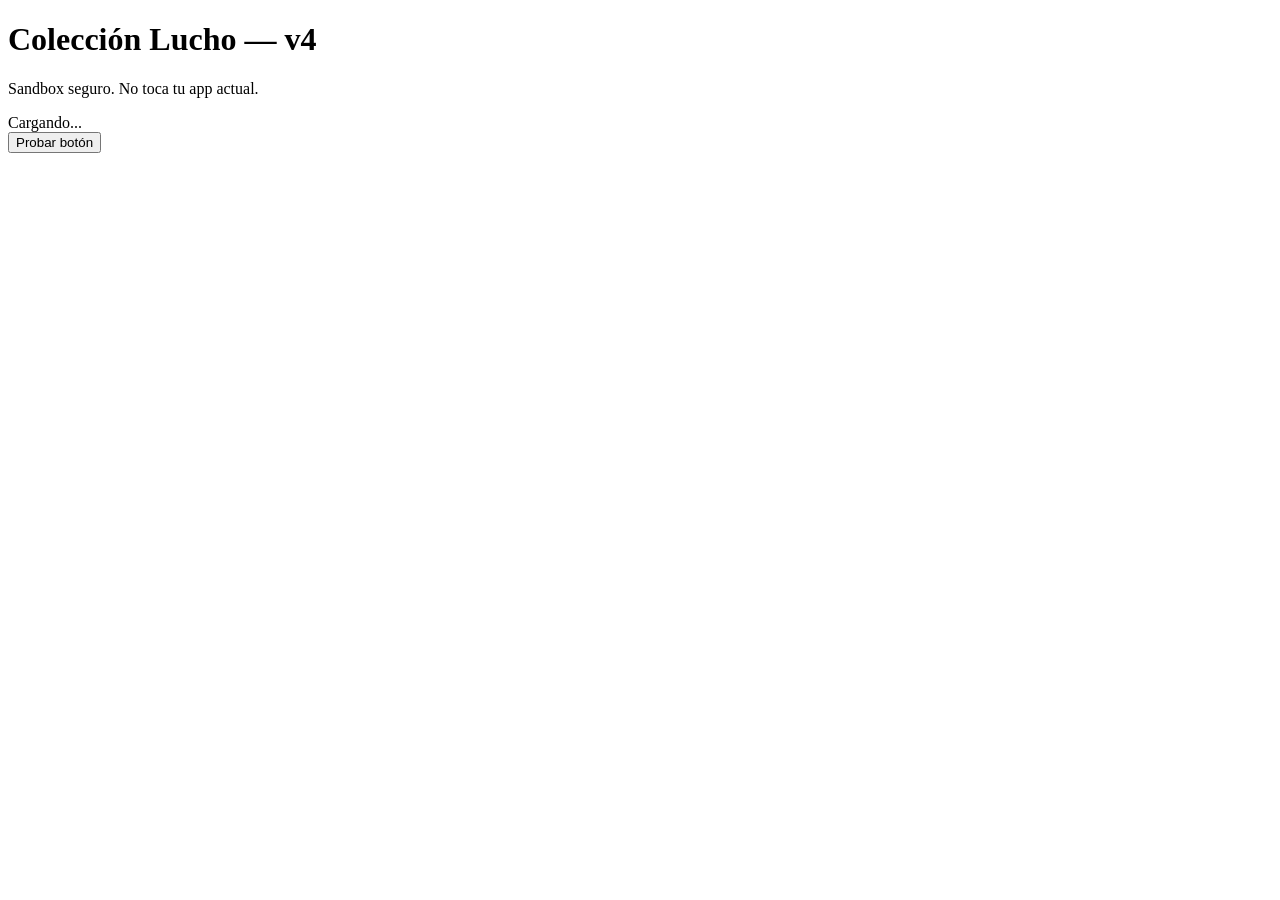
==== v4/index.html @ d6705ab3 "Create index.html" ====
<!doctype html>
<html lang="es">
<head>
  <meta charset="utf-8" />
  <meta name="viewport" content="width=device-width, initial-scale=1, viewport-fit=cover" />
  <title>Colección Lucho — v4</title>
  <link rel="stylesheet" href="./style.css" />
</head>
<body>
  <main class="wrap">
    <h1>Colección Lucho — v4</h1>
    <p class="muted">Sandbox seguro. No toca tu app actual.</p>

    <div class="card">
      <div id="status">Cargando...</div>
      <button id="btnTest" class="btn">Probar botón</button>
    </div>
  </main>

  <script src="./app.js"></script>
</body>
</html>
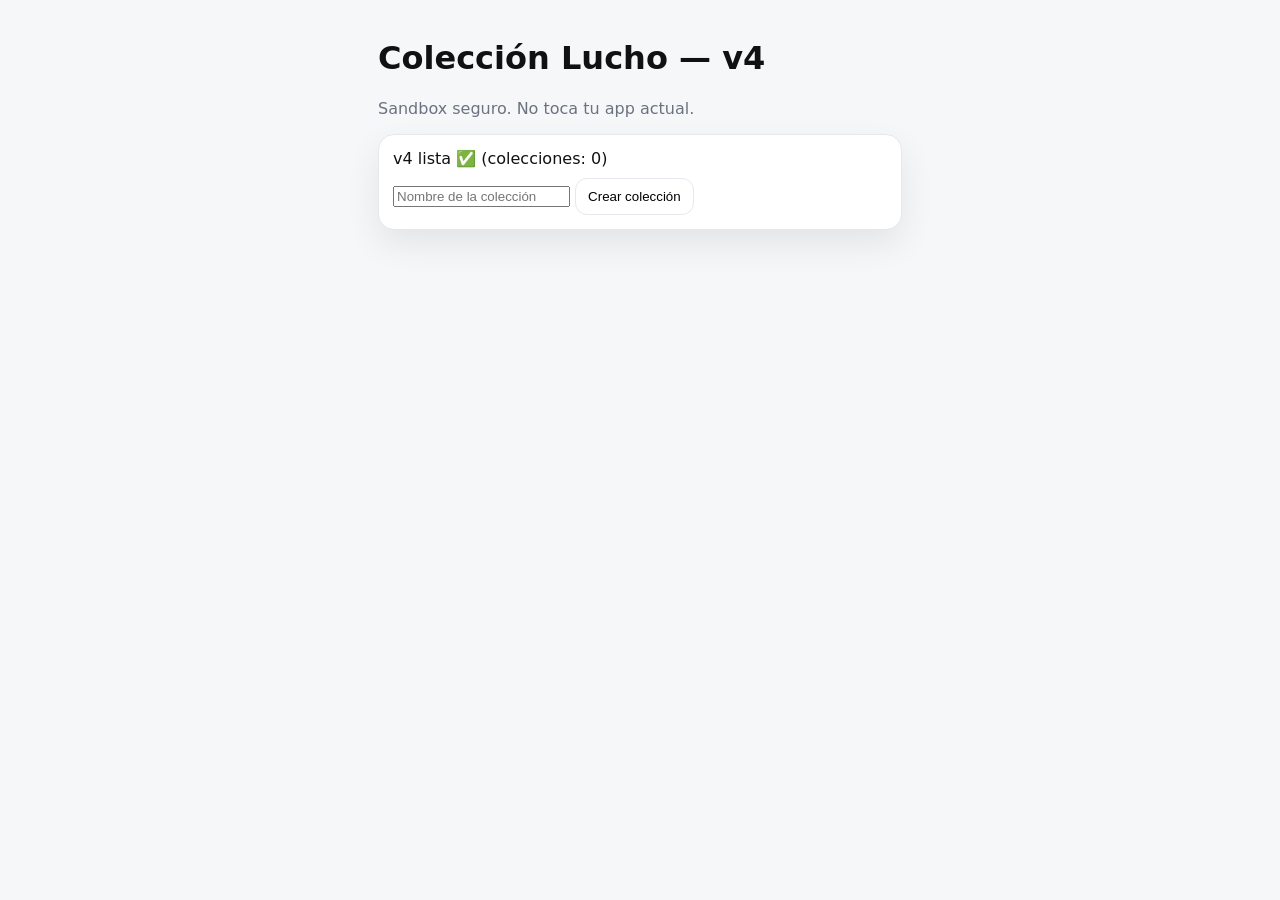
==== commit 7ff44886: "Update index.html" ====
--- a/v4/index.html
+++ b/v4/index.html
@@ -11,10 +11,21 @@
     <h1>Colección Lucho — v4</h1>
     <p class="muted">Sandbox seguro. No toca tu app actual.</p>
 
-    <div class="card">
-      <div id="status">Cargando...</div>
-      <button id="btnTest" class="btn">Probar botón</button>
-    </div>
+<div class="card">
+  <div id="status">Cargando...</div>
+
+  <input
+    id="newCollectionName"
+    class="input"
+    placeholder="Nombre de la colección"
+  />
+
+  <button id="createCollectionBtn" class="btn">
+    Crear colección
+  </button>
+
+  <div id="collectionsList"></div>
+</div>
   </main>
 
   <script src="./app.js"></script>
--- a/v4/style.css
+++ b/v4/style.css
@@ -0,0 +1,45 @@
+:root{
+  --bg:#f6f7f9;
+  --card:#ffffff;
+  --text:#111;
+  --muted:#6b7280;
+  --line:#e6e8ee;
+  --shadow:0 14px 35px rgba(0,0,0,.08);
+  --r:16px;
+}
+
+*{ box-sizing:border-box; }
+
+body{
+  margin:0;
+  font-family: system-ui, -apple-system, Segoe UI, Roboto, Arial, sans-serif;
+  background: var(--bg);
+  color: var(--text);
+}
+
+.wrap{
+  max-width: 560px;
+  margin: 0 auto;
+  padding: 18px;
+}
+
+.muted{
+  color: var(--muted);
+}
+
+.card{
+  background: var(--card);
+  border: 1px solid var(--line);
+  border-radius: var(--r);
+  box-shadow: var(--shadow);
+  padding: 14px;
+  margin-top: 12px;
+}
+
+.btn{
+  margin-top: 10px;
+  padding: 10px 12px;
+  border-radius: 12px;
+  border: 1px solid var(--line);
+  background: #fff;
+}
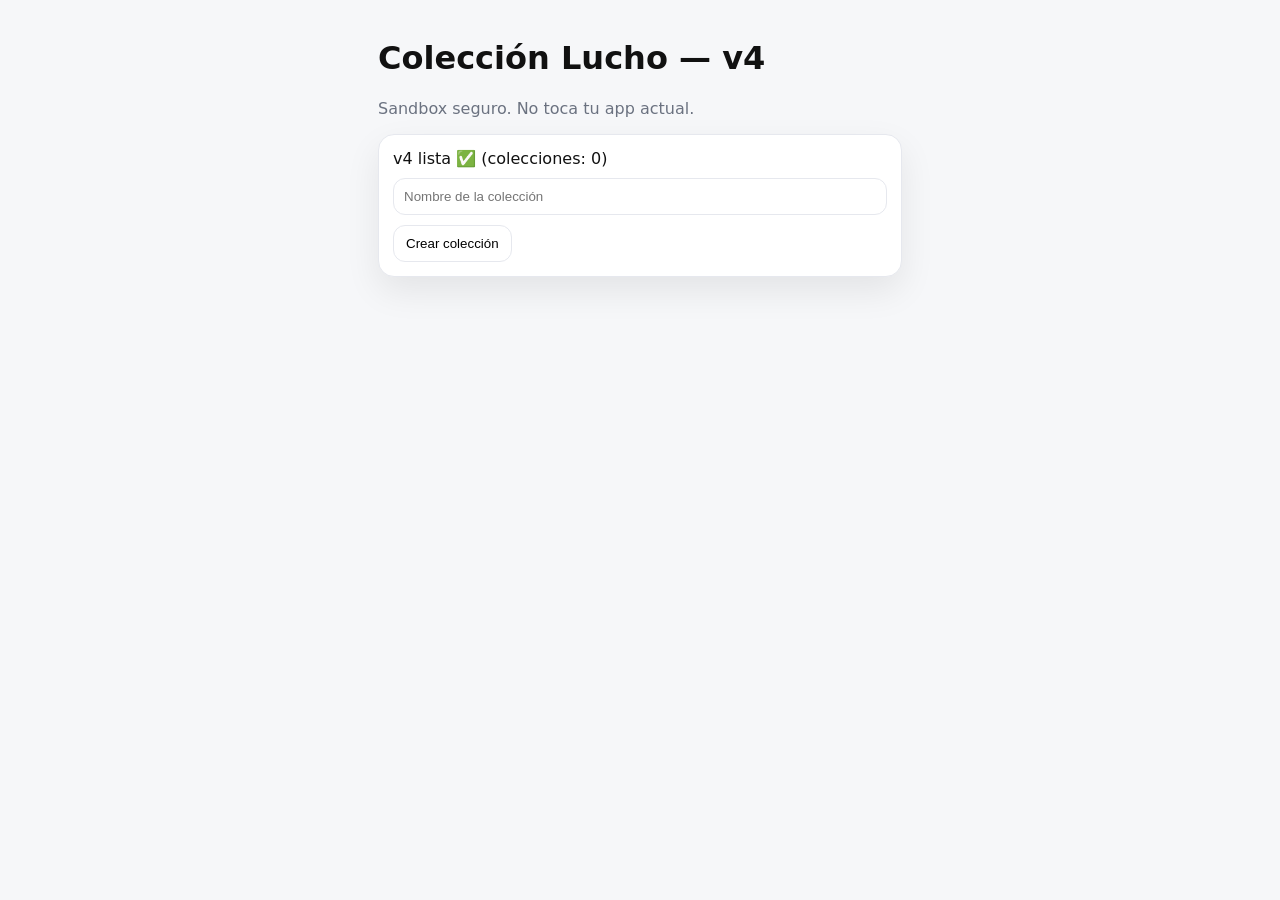
==== commit dbb3f78b: "Update index.html" ====
--- a/v4/index.html
+++ b/v4/index.html
@@ -25,6 +25,7 @@
   </button>
 
   <div id="collectionsList"></div>
+  <div id="collectionView" style="display:none"></div>
 </div>
   </main>
 
--- a/v4/style.css
+++ b/v4/style.css
@@ -43,3 +43,10 @@
   border: 1px solid var(--line);
   background: #fff;
 }
+.input{
+  width:100%;
+  padding:10px;
+  border-radius:12px;
+  border:1px solid var(--line);
+  margin-top:10px;
+}
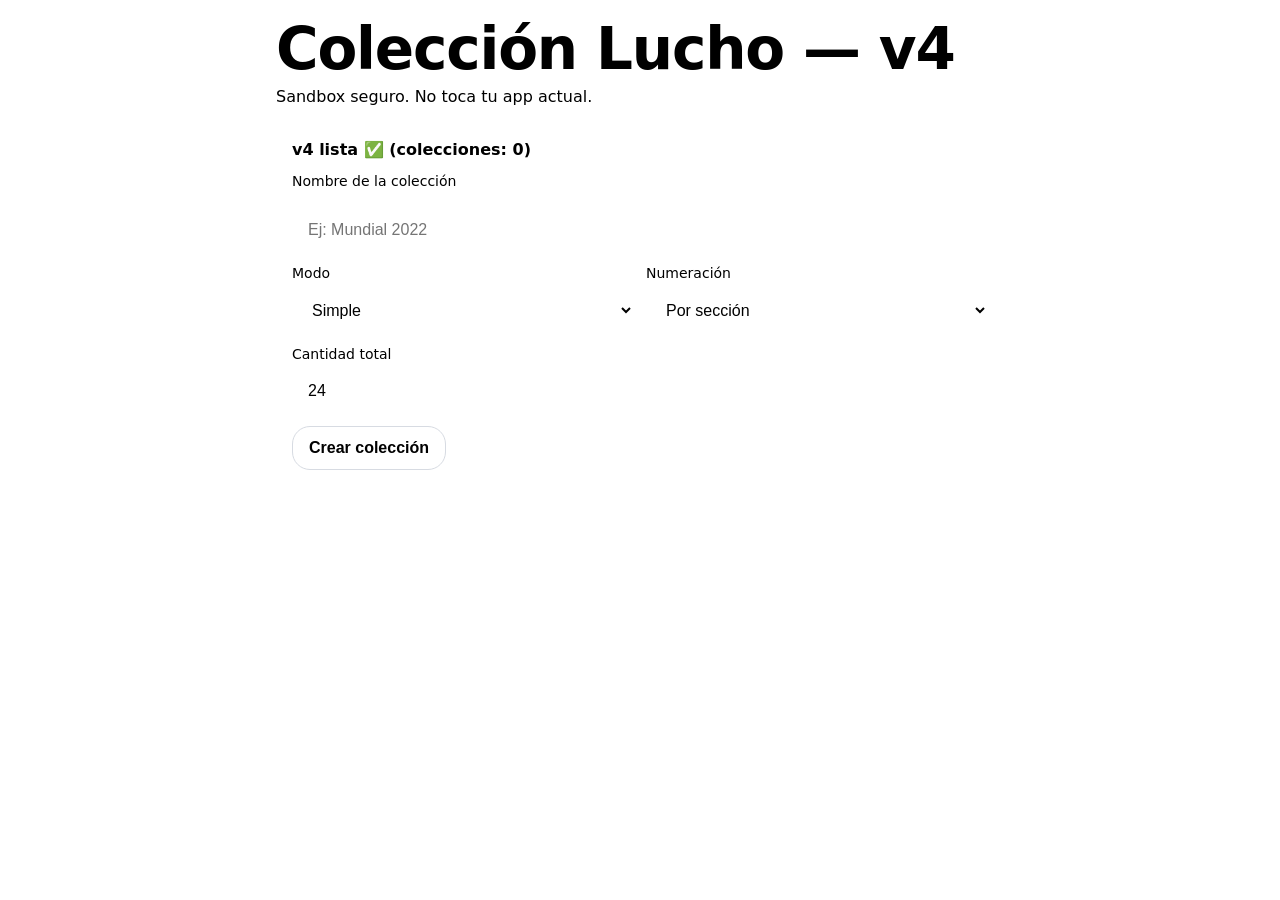
==== commit 9a9265cd: "Update index.html" ====
--- a/v4/index.html
+++ b/v4/index.html
@@ -4,6 +4,7 @@
   <meta charset="utf-8" />
   <meta name="viewport" content="width=device-width, initial-scale=1, viewport-fit=cover" />
   <title>Colección Lucho — v4</title>
+  <link rel="stylesheet" href="./theme.css" />
   <link rel="stylesheet" href="./style.css" />
 </head>
 <body>
@@ -11,22 +12,54 @@
     <h1>Colección Lucho — v4</h1>
     <p class="muted">Sandbox seguro. No toca tu app actual.</p>
 
-<div class="card">
-  <div id="status">Cargando...</div>
+    <section class="card">
+      <div id="status" class="status">Lista ✅</div>
 
-  <input
-    id="newCollectionName"
-    class="input"
-    placeholder="Nombre de la colección"
-  />
+      <div class="builder">
+        <label class="label">Nombre de la colección</label>
+        <input id="newCollectionName" class="input" placeholder="Ej: Mundial 2022" />
 
-  <button id="createCollectionBtn" class="btn">
-    Crear colección
-  </button>
+        <div class="row two">
+          <div>
+            <label class="label">Modo</label>
+            <select id="buildMode" class="input">
+              <option value="simple">Simple</option>
+              <option value="sections">Por secciones</option>
+            </select>
+          </div>
 
-  <div id="collectionsList"></div>
-  <div id="collectionView" style="display:none"></div>
-</div>
+          <div>
+            <label class="label">Numeración</label>
+            <select id="numberMode" class="input">
+              <option value="perSection">Por sección</option>
+              <option value="global">Global</option>
+            </select>
+          </div>
+        </div>
+
+        <div id="simpleBuilder">
+          <label class="label">Cantidad total</label>
+          <input id="simpleCount" class="input" type="number" min="1" value="24" />
+        </div>
+
+        <div id="sectionsBuilder" class="hidden">
+          <label class="label">Secciones</label>
+          <textarea id="sectionsInput" class="input textarea" placeholder="Formato: Nombre|Prefijo|Cantidad
+Ejemplos:
+Argentina|ARG|24
+Brasil|BRA|24
+Especiales||12"></textarea>
+          <p class="hint">Si dejás el prefijo vacío y usás “Global”, numera seguido: 1, 2, 3...</p>
+        </div>
+
+        <div class="row gap">
+          <button id="createCollectionBtn" class="btn" type="button">Crear colección</button>
+        </div>
+      </div>
+
+      <div id="collectionsList" class="stack"></div>
+      <div id="collectionView" style="display:none"></div>
+    </section>
   </main>
 
   <script src="./app.js"></script>
--- a/v4/style.css
+++ b/v4/style.css
@@ -1,52 +1,235 @@
-:root{
-  --bg:#f6f7f9;
-  --card:#ffffff;
-  --text:#111;
-  --muted:#6b7280;
-  --line:#e6e8ee;
-  --shadow:0 14px 35px rgba(0,0,0,.08);
-  --r:16px;
-}
-
-*{ box-sizing:border-box; }
-
-body{
-  margin:0;
-  font-family: system-ui, -apple-system, Segoe UI, Roboto, Arial, sans-serif;
+* { box-sizing: border-box; }
+
+html, body {
+  margin: 0;
+  padding: 0;
   background: var(--bg);
   color: var(--text);
-}
-
-.wrap{
-  max-width: 560px;
+  font-family: system-ui, -apple-system, BlinkMacSystemFont, "Segoe UI", sans-serif;
+}
+
+body {
+  min-height: 100vh;
+}
+
+.wrap {
+  max-width: 760px;
   margin: 0 auto;
-  padding: 18px;
-}
-
-.muted{
-  color: var(--muted);
-}
-
-.card{
+  padding: 20px 16px 48px;
+}
+
+h1 {
+  margin: 0 0 8px;
+  font-size: clamp(32px, 7vw, 58px);
+  line-height: 1.02;
+  letter-spacing: -0.02em;
+}
+
+h2 {
+  margin: 0 0 8px;
+  font-size: clamp(22px, 5vw, 38px);
+  letter-spacing: -0.02em;
+}
+
+p {
+  margin: 0;
+}
+
+.muted {
+  color: var(--muted);
+}
+
+.hint {
+  margin-top: 8px;
+  color: var(--muted);
+  font-size: 14px;
+}
+
+.hidden {
+  display: none;
+}
+
+.card {
   background: var(--card);
   border: 1px solid var(--line);
-  border-radius: var(--r);
+  border-radius: var(--radius);
   box-shadow: var(--shadow);
-  padding: 14px;
+  padding: 16px;
+  margin-top: 18px;
+}
+
+.status {
+  font-weight: 700;
+  margin-bottom: 14px;
+}
+
+.stack > * + * {
   margin-top: 12px;
 }
 
-.btn{
-  margin-top: 10px;
-  padding: 10px 12px;
-  border-radius: 12px;
+.builder > * + * {
+  margin-top: 12px;
+}
+
+.label {
+  display: block;
+  margin-bottom: 6px;
+  font-size: 14px;
+  color: var(--muted);
+}
+
+.input {
+  width: 100%;
   border: 1px solid var(--line);
+  border-radius: 16px;
+  padding: 14px 16px;
+  font-size: 16px;
   background: #fff;
-}
-.input{
-  width:100%;
-  padding:10px;
-  border-radius:12px;
-  border:1px solid var(--line);
-  margin-top:10px;
-}
+  color: var(--text);
+}
+
+.textarea {
+  min-height: 120px;
+  resize: vertical;
+}
+
+.row {
+  display: flex;
+  flex-wrap: wrap;
+  align-items: center;
+}
+
+.row.two {
+  gap: 12px;
+}
+
+.row.two > * {
+  flex: 1 1 220px;
+}
+
+.row.gap {
+  gap: 10px;
+}
+
+.btn {
+  appearance: none;
+  border: 1px solid #d7dbe2;
+  background: #fff;
+  color: var(--accent);
+  border-radius: 18px;
+  padding: 12px 16px;
+  font-size: 16px;
+  font-weight: 700;
+  cursor: pointer;
+}
+
+.btn.primary {
+  background: var(--accent);
+  color: #fff;
+  border-color: var(--accent);
+}
+
+.btn.danger {
+  color: var(--danger);
+}
+
+.collection-card {
+  cursor: pointer;
+  font-weight: 700;
+}
+
+.collection-card:hover {
+  transform: translateY(-1px);
+}
+
+.collection-tools {
+  margin: 12px 0 14px;
+}
+
+.collection-stats {
+  display: grid;
+  gap: 6px;
+  margin-bottom: 12px;
+}
+
+.section-block {
+  margin-top: 18px;
+}
+
+.section-title {
+  margin-bottom: 10px;
+  font-size: 18px;
+  font-weight: 800;
+}
+
+.items-grid {
+  display: grid;
+  grid-template-columns: repeat(4, minmax(0, 1fr));
+  gap: 10px;
+}
+
+.item {
+  position: relative;
+  background: var(--item-bg);
+  border-radius: 18px;
+  min-height: 88px;
+  display: flex;
+  align-items: center;
+  justify-content: center;
+  padding: 16px;
+  font-size: 22px;
+  font-weight: 800;
+  text-align: center;
+  user-select: none;
+  -webkit-user-select: none;
+  -webkit-touch-callout: none;
+}
+
+.item.have {
+  background: var(--have);
+}
+
+.item.special {
+  outline: 2px dashed rgba(37, 99, 235, 0.18);
+}
+
+.rep-badge {
+  position: absolute;
+  top: -7px;
+  right: -7px;
+  min-width: 24px;
+  height: 24px;
+  padding: 0 7px;
+  display: inline-flex;
+  align-items: center;
+  justify-content: center;
+  background: var(--rep);
+  color: var(--rep-text);
+  border-radius: 999px;
+  font-size: 14px;
+  font-weight: 800;
+  box-shadow: 0 2px 8px rgba(0, 0, 0, 0.18);
+}
+
+.export-preview {
+  white-space: pre-wrap;
+  font-family: ui-monospace, SFMono-Regular, Menlo, monospace;
+  font-size: 14px;
+  color: var(--muted);
+}
+
+@media (max-width: 560px) {
+  .items-grid {
+    grid-template-columns: repeat(4, minmax(0, 1fr));
+  }
+
+  .item {
+    min-height: 74px;
+    font-size: 18px;
+    border-radius: 16px;
+  }
+
+  .btn {
+    width: 100%;
+  }
+}
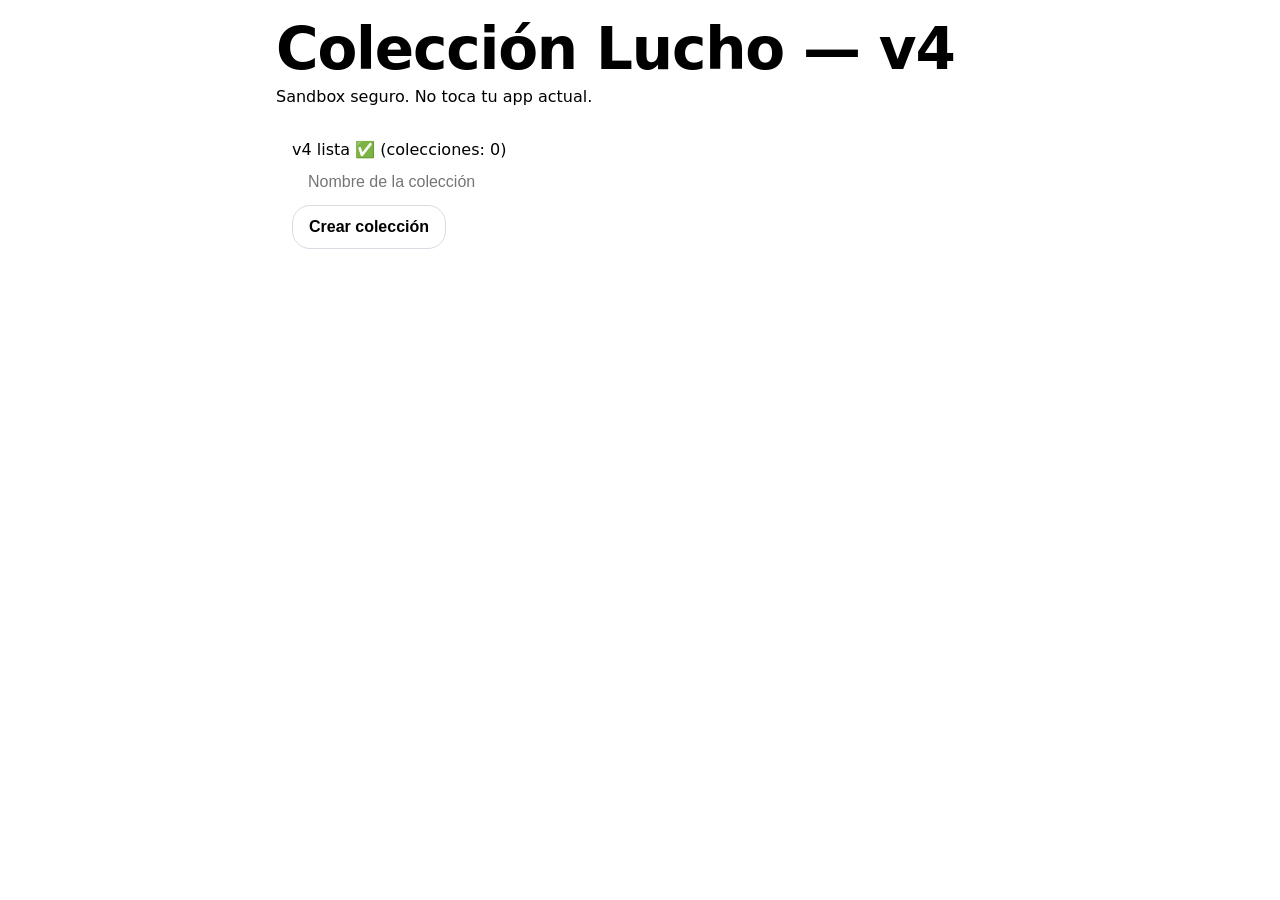
==== commit 82687508: "Update index.html" ====
--- a/v4/index.html
+++ b/v4/index.html
@@ -1,67 +1,41 @@
 <!doctype html>
 <html lang="es">
 <head>
-  <meta charset="utf-8" />
-  <meta name="viewport" content="width=device-width, initial-scale=1, viewport-fit=cover" />
-  <title>Colección Lucho — v4</title>
-  <link rel="stylesheet" href="./theme.css" />
-  <link rel="stylesheet" href="./style.css" />
+<meta charset="utf-8">
+<meta name="viewport" content="width=device-width, initial-scale=1">
+<title>Colección Lucho — v4</title>
+<link rel="stylesheet" href="./style.css">
 </head>
+
 <body>
-  <main class="wrap">
-    <h1>Colección Lucho — v4</h1>
-    <p class="muted">Sandbox seguro. No toca tu app actual.</p>
 
-    <section class="card">
-      <div id="status" class="status">Lista ✅</div>
+<main class="wrap">
 
-      <div class="builder">
-        <label class="label">Nombre de la colección</label>
-        <input id="newCollectionName" class="input" placeholder="Ej: Mundial 2022" />
+<h1>Colección Lucho — v4</h1>
+<p class="muted">Sandbox seguro. No toca tu app actual.</p>
 
-        <div class="row two">
-          <div>
-            <label class="label">Modo</label>
-            <select id="buildMode" class="input">
-              <option value="simple">Simple</option>
-              <option value="sections">Por secciones</option>
-            </select>
-          </div>
+<div class="card">
 
-          <div>
-            <label class="label">Numeración</label>
-            <select id="numberMode" class="input">
-              <option value="perSection">Por sección</option>
-              <option value="global">Global</option>
-            </select>
-          </div>
-        </div>
+<div id="status">v4 lista ✅</div>
 
-        <div id="simpleBuilder">
-          <label class="label">Cantidad total</label>
-          <input id="simpleCount" class="input" type="number" min="1" value="24" />
-        </div>
+<input
+id="newCollectionName"
+class="input"
+placeholder="Nombre de la colección"
+/>
 
-        <div id="sectionsBuilder" class="hidden">
-          <label class="label">Secciones</label>
-          <textarea id="sectionsInput" class="input textarea" placeholder="Formato: Nombre|Prefijo|Cantidad
-Ejemplos:
-Argentina|ARG|24
-Brasil|BRA|24
-Especiales||12"></textarea>
-          <p class="hint">Si dejás el prefijo vacío y usás “Global”, numera seguido: 1, 2, 3...</p>
-        </div>
+<button id="createCollectionBtn" class="btn">
+Crear colección
+</button>
 
-        <div class="row gap">
-          <button id="createCollectionBtn" class="btn" type="button">Crear colección</button>
-        </div>
-      </div>
+<div id="collectionsList"></div>
+<div id="collectionView" style="display:none"></div>
 
-      <div id="collectionsList" class="stack"></div>
-      <div id="collectionView" style="display:none"></div>
-    </section>
-  </main>
+</div>
 
-  <script src="./app.js"></script>
+</main>
+
+<script src="./app.js"></script>
+
 </body>
 </html>
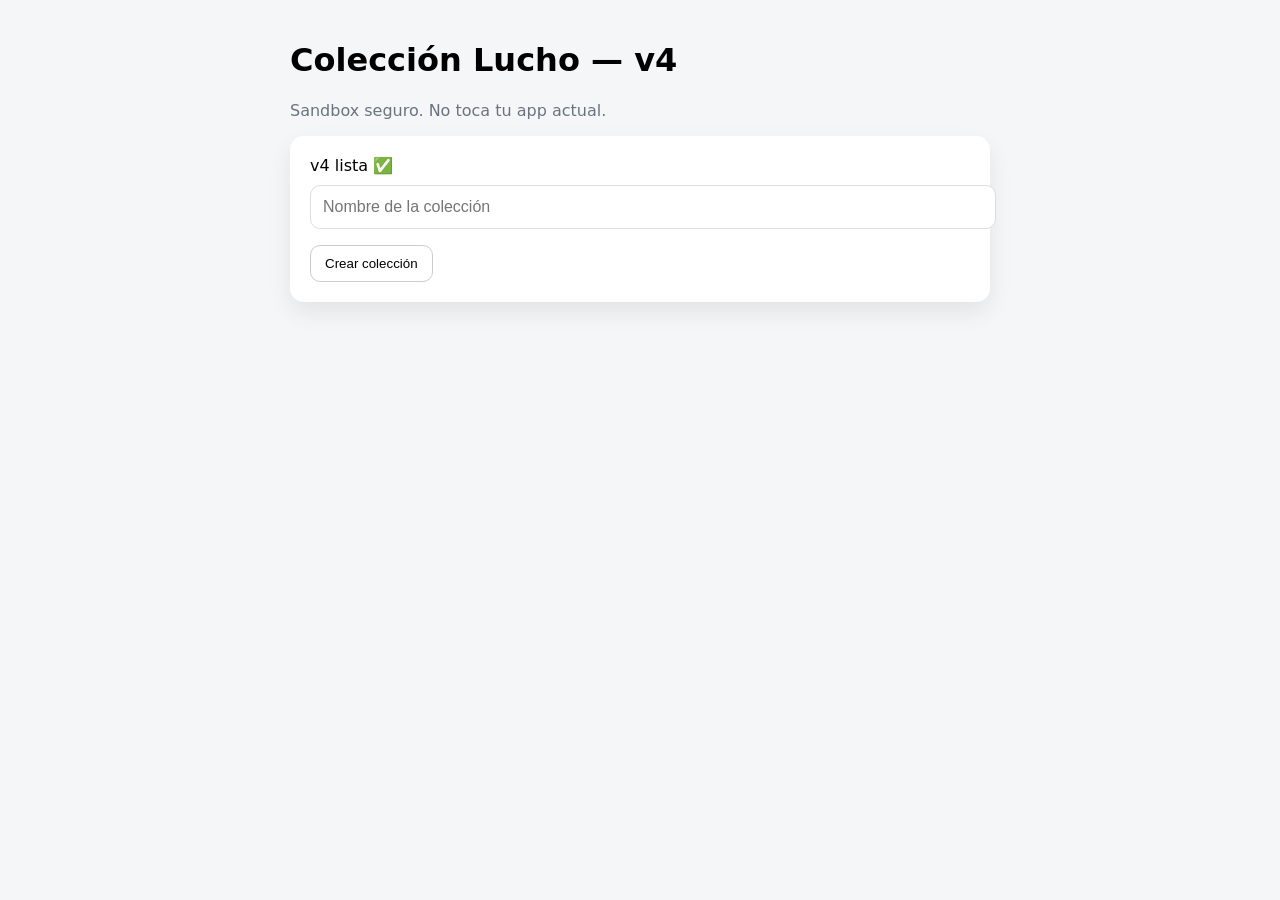
==== commit 8f4b9147: "Update index.html" ====
--- a/v4/index.html
+++ b/v4/index.html
@@ -24,7 +24,7 @@
 placeholder="Nombre de la colección"
 />
 
-<button id="createCollectionBtn" class="btn">
+<button id="createCollectionBtn" class="btn" type="button" onclick="createCollection()">
 Crear colección
 </button>
 
@@ -35,7 +35,7 @@
 
 </main>
 
-<script src="./app.js"></script>
+<script src="./app.js?v=2"></script>
 
 </body>
 </html>
--- a/v4/style.css
+++ b/v4/style.css
@@ -1,235 +1,78 @@
-* { box-sizing: border-box; }
-
-html, body {
-  margin: 0;
-  padding: 0;
-  background: var(--bg);
-  color: var(--text);
-  font-family: system-ui, -apple-system, BlinkMacSystemFont, "Segoe UI", sans-serif;
+body{
+font-family:system-ui;
+background:#f5f6f8;
+margin:0;
 }
 
-body {
-  min-height: 100vh;
+.wrap{
+max-width:700px;
+margin:auto;
+padding:20px;
 }
 
-.wrap {
-  max-width: 760px;
-  margin: 0 auto;
-  padding: 20px 16px 48px;
+.card{
+background:white;
+border-radius:14px;
+padding:20px;
+box-shadow:0 10px 25px rgba(0,0,0,0.08);
 }
 
-h1 {
-  margin: 0 0 8px;
-  font-size: clamp(32px, 7vw, 58px);
-  line-height: 1.02;
-  letter-spacing: -0.02em;
+.muted{
+color:#6b7280;
 }
 
-h2 {
-  margin: 0 0 8px;
-  font-size: clamp(22px, 5vw, 38px);
-  letter-spacing: -0.02em;
+.input{
+width:100%;
+padding:12px;
+margin-top:10px;
+margin-bottom:10px;
+border-radius:10px;
+border:1px solid #ddd;
+font-size:16px;
 }
 
-p {
-  margin: 0;
+.btn{
+padding:10px 14px;
+border-radius:10px;
+border:1px solid #ccc;
+background:white;
+cursor:pointer;
+margin-top:6px;
 }
 
-.muted {
-  color: var(--muted);
+.items-grid{
+display:grid;
+grid-template-columns:repeat(4,1fr);
+gap:10px;
+margin-top:10px;
 }
 
-.hint {
-  margin-top: 8px;
-  color: var(--muted);
-  font-size: 14px;
+.item{
+background:#eee;
+border-radius:12px;
+padding:16px;
+text-align:center;
+font-weight:bold;
+position:relative;
 }
 
-.hidden {
-  display: none;
+.item.have{
+background:#bfe6b8;
 }
 
-.card {
-  background: var(--card);
-  border: 1px solid var(--line);
-  border-radius: var(--radius);
-  box-shadow: var(--shadow);
-  padding: 16px;
-  margin-top: 18px;
+.rep-badge{
+position:absolute;
+top:-6px;
+right:-6px;
+background:#ef4444;
+color:white;
+border-radius:50%;
+font-size:12px;
+padding:4px 6px;
 }
 
-.status {
-  font-weight: 700;
-  margin-bottom: 14px;
+.row{
+display:flex;
+gap:10px;
+margin-top:10px;
 }
-
-.stack > * + * {
-  margin-top: 12px;
-}
-
-.builder > * + * {
-  margin-top: 12px;
-}
-
-.label {
-  display: block;
-  margin-bottom: 6px;
-  font-size: 14px;
-  color: var(--muted);
-}
-
-.input {
-  width: 100%;
-  border: 1px solid var(--line);
-  border-radius: 16px;
-  padding: 14px 16px;
-  font-size: 16px;
-  background: #fff;
-  color: var(--text);
-}
-
-.textarea {
-  min-height: 120px;
-  resize: vertical;
-}
-
-.row {
-  display: flex;
-  flex-wrap: wrap;
-  align-items: center;
-}
-
-.row.two {
-  gap: 12px;
-}
-
-.row.two > * {
-  flex: 1 1 220px;
-}
-
-.row.gap {
-  gap: 10px;
-}
-
-.btn {
-  appearance: none;
-  border: 1px solid #d7dbe2;
-  background: #fff;
-  color: var(--accent);
-  border-radius: 18px;
-  padding: 12px 16px;
-  font-size: 16px;
-  font-weight: 700;
-  cursor: pointer;
-}
-
-.btn.primary {
-  background: var(--accent);
-  color: #fff;
-  border-color: var(--accent);
-}
-
-.btn.danger {
-  color: var(--danger);
-}
-
-.collection-card {
-  cursor: pointer;
-  font-weight: 700;
-}
-
-.collection-card:hover {
-  transform: translateY(-1px);
-}
-
-.collection-tools {
-  margin: 12px 0 14px;
-}
-
-.collection-stats {
-  display: grid;
-  gap: 6px;
-  margin-bottom: 12px;
-}
-
-.section-block {
-  margin-top: 18px;
-}
-
-.section-title {
-  margin-bottom: 10px;
-  font-size: 18px;
-  font-weight: 800;
-}
-
-.items-grid {
-  display: grid;
-  grid-template-columns: repeat(4, minmax(0, 1fr));
-  gap: 10px;
-}
-
-.item {
-  position: relative;
-  background: var(--item-bg);
-  border-radius: 18px;
-  min-height: 88px;
-  display: flex;
-  align-items: center;
-  justify-content: center;
-  padding: 16px;
-  font-size: 22px;
-  font-weight: 800;
-  text-align: center;
-  user-select: none;
-  -webkit-user-select: none;
-  -webkit-touch-callout: none;
-}
-
-.item.have {
-  background: var(--have);
-}
-
-.item.special {
-  outline: 2px dashed rgba(37, 99, 235, 0.18);
-}
-
-.rep-badge {
-  position: absolute;
-  top: -7px;
-  right: -7px;
-  min-width: 24px;
-  height: 24px;
-  padding: 0 7px;
-  display: inline-flex;
-  align-items: center;
-  justify-content: center;
-  background: var(--rep);
-  color: var(--rep-text);
-  border-radius: 999px;
-  font-size: 14px;
-  font-weight: 800;
-  box-shadow: 0 2px 8px rgba(0, 0, 0, 0.18);
-}
-
-.export-preview {
-  white-space: pre-wrap;
-  font-family: ui-monospace, SFMono-Regular, Menlo, monospace;
-  font-size: 14px;
-  color: var(--muted);
-}
-
-@media (max-width: 560px) {
-  .items-grid {
-    grid-template-columns: repeat(4, minmax(0, 1fr));
-  }
-
-  .item {
-    min-height: 74px;
-    font-size: 18px;
-    border-radius: 16px;
-  }
-
-  .btn {
-    width: 100%;
-  }
-}
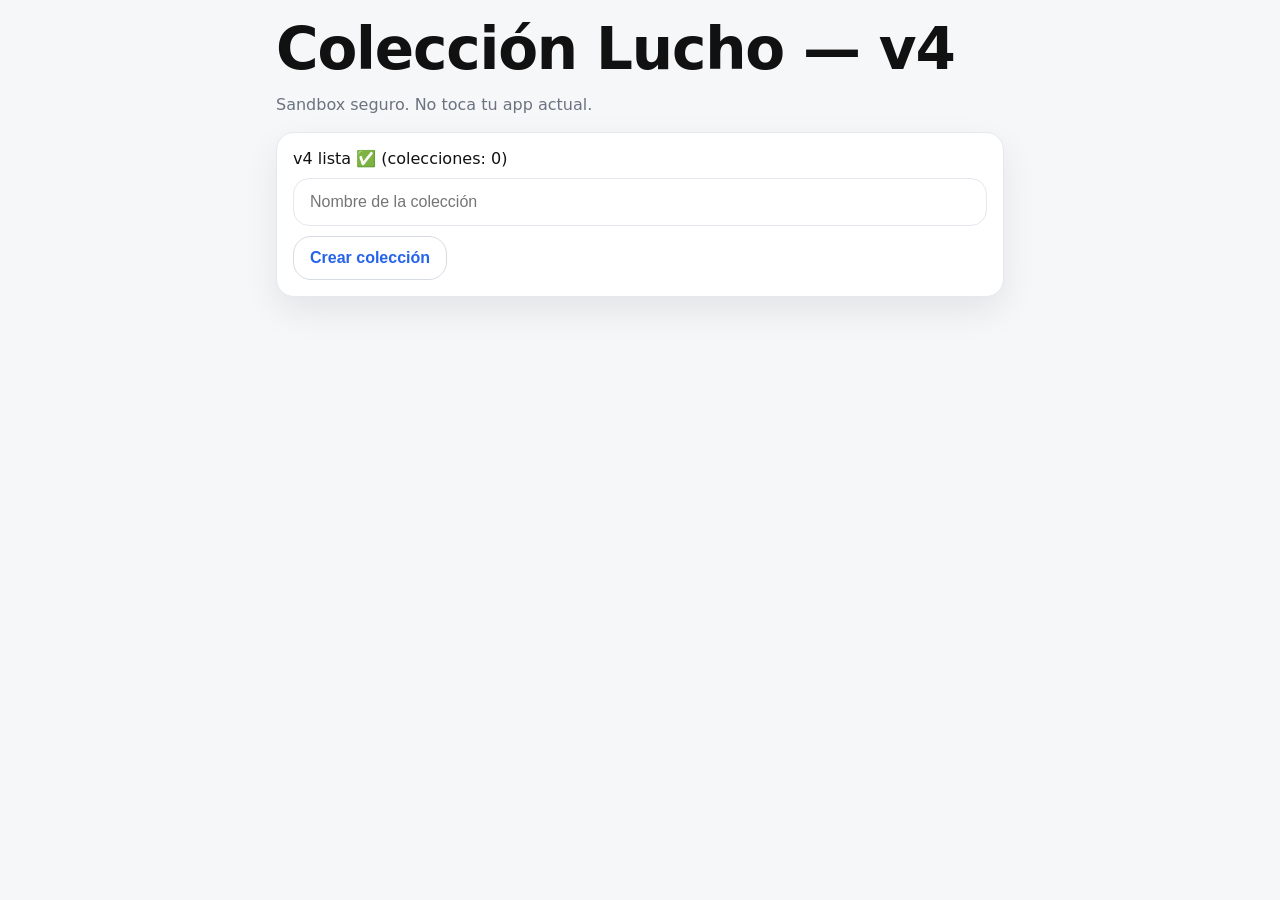
==== commit df24ef3b: "Update index.html" ====
--- a/v4/index.html
+++ b/v4/index.html
@@ -1,41 +1,426 @@
 <!doctype html>
 <html lang="es">
 <head>
-<meta charset="utf-8">
-<meta name="viewport" content="width=device-width, initial-scale=1">
-<title>Colección Lucho — v4</title>
-<link rel="stylesheet" href="./style.css">
+  <meta charset="utf-8" />
+  <meta name="viewport" content="width=device-width, initial-scale=1, viewport-fit=cover" />
+  <title>Colección Lucho — v4</title>
+  <style>
+    :root{
+      --bg:#f6f7f9;
+      --card:#ffffff;
+      --text:#111;
+      --muted:#6b7280;
+      --line:#e6e8ee;
+      --shadow:0 14px 35px rgba(0,0,0,.08);
+      --have:#bfe6b8;
+      --rep:#e54848;
+      --radius:18px;
+      --accent:#2563eb;
+    }
+
+    *{box-sizing:border-box}
+    body{
+      margin:0;
+      font-family:system-ui,-apple-system,BlinkMacSystemFont,"Segoe UI",sans-serif;
+      background:var(--bg);
+      color:var(--text);
+    }
+    .wrap{
+      max-width:760px;
+      margin:0 auto;
+      padding:20px 16px 40px;
+    }
+    h1{
+      margin:0 0 8px;
+      font-size:clamp(34px,7vw,58px);
+      line-height:1.02;
+      letter-spacing:-.02em;
+    }
+    h2{
+      margin:0 0 8px;
+      font-size:clamp(24px,5vw,38px);
+      letter-spacing:-.02em;
+    }
+    .muted{color:var(--muted)}
+    .card{
+      background:var(--card);
+      border:1px solid var(--line);
+      border-radius:var(--radius);
+      box-shadow:var(--shadow);
+      padding:16px;
+      margin-top:18px;
+    }
+    .input{
+      width:100%;
+      border:1px solid var(--line);
+      border-radius:16px;
+      padding:14px 16px;
+      font-size:16px;
+      background:#fff;
+      color:var(--text);
+      margin-top:10px;
+    }
+    .btn{
+      appearance:none;
+      border:1px solid #d7dbe2;
+      background:#fff;
+      color:var(--accent);
+      border-radius:18px;
+      padding:12px 16px;
+      font-size:16px;
+      font-weight:700;
+      cursor:pointer;
+      margin-top:10px;
+    }
+    .row{
+      display:flex;
+      gap:10px;
+      flex-wrap:wrap;
+      margin:10px 0 12px;
+    }
+    .stack > * + *{margin-top:12px}
+    .collection-card{
+      cursor:pointer;
+      font-weight:700;
+    }
+    .items-grid{
+      display:grid;
+      grid-template-columns:repeat(4,minmax(0,1fr));
+      gap:10px;
+      margin-top:10px;
+    }
+    .item{
+      position:relative;
+      background:#efefef;
+      border-radius:18px;
+      min-height:82px;
+      display:flex;
+      align-items:center;
+      justify-content:center;
+      padding:14px;
+      font-size:18px;
+      font-weight:800;
+      text-align:center;
+      user-select:none;
+      -webkit-user-select:none;
+    }
+    .item.have{
+      background:var(--have);
+    }
+    .rep-badge{
+      position:absolute;
+      top:-7px;
+      right:-7px;
+      min-width:24px;
+      height:24px;
+      padding:0 7px;
+      display:inline-flex;
+      align-items:center;
+      justify-content:center;
+      background:var(--rep);
+      color:#fff;
+      border-radius:999px;
+      font-size:14px;
+      font-weight:800;
+      box-shadow:0 2px 8px rgba(0,0,0,.18);
+    }
+    @media (max-width:560px){
+      .btn{width:100%}
+      .item{min-height:74px}
+    }
+  </style>
 </head>
-
 <body>
-
-<main class="wrap">
-
-<h1>Colección Lucho — v4</h1>
-<p class="muted">Sandbox seguro. No toca tu app actual.</p>
-
-<div class="card">
-
-<div id="status">v4 lista ✅</div>
-
-<input
-id="newCollectionName"
-class="input"
-placeholder="Nombre de la colección"
-/>
-
-<button id="createCollectionBtn" class="btn" type="button" onclick="createCollection()">
-Crear colección
-</button>
-
-<div id="collectionsList"></div>
-<div id="collectionView" style="display:none"></div>
-
-</div>
-
-</main>
-
-<script src="./app.js?v=2"></script>
-
+  <main class="wrap">
+    <h1>Colección Lucho — v4</h1>
+    <p class="muted">Sandbox seguro. No toca tu app actual.</p>
+
+    <section class="card">
+      <div id="status">v4 lista ✅</div>
+
+      <input
+        id="newCollectionName"
+        class="input"
+        placeholder="Nombre de la colección"
+      />
+
+      <button id="createCollectionBtn" class="btn" type="button">
+        Crear colección
+      </button>
+
+      <div id="collectionsList" class="stack"></div>
+      <div id="collectionView" style="display:none"></div>
+    </section>
+  </main>
+
+  <script>
+    const LS_KEY = "coleccion_luciano_v4";
+    const state = {
+      data: { collections: [] },
+      currentId: null
+    };
+
+    const $ = (id) => document.getElementById(id);
+
+    function uid() {
+      return crypto.randomUUID();
+    }
+
+    function load() {
+      try {
+        const raw = localStorage.getItem(LS_KEY);
+        state.data = raw ? JSON.parse(raw) : { collections: [] };
+        if (!state.data || !Array.isArray(state.data.collections)) {
+          state.data = { collections: [] };
+        }
+      } catch {
+        state.data = { collections: [] };
+      }
+    }
+
+    function save() {
+      localStorage.setItem(LS_KEY, JSON.stringify(state.data));
+    }
+
+    function getCurrent() {
+      if (!state.currentId) return null;
+      return state.data.collections.find(c => c.id === state.currentId) || null;
+    }
+
+    function buildDefaultCollection(name) {
+      const sectionId = uid();
+      const items = [];
+
+      for (let i = 1; i <= 24; i++) {
+        items.push({
+          id: uid(),
+          sectionId,
+          label: `A${i}`,
+          have: false,
+          rep: 0
+        });
+      }
+
+      return {
+        id: uid(),
+        name,
+        sections: [
+          { id: sectionId, name: "Sección A" }
+        ],
+        items,
+        createdAt: Date.now()
+      };
+    }
+
+    function renderCollections() {
+      const list = $("collectionsList");
+      if (!list) return;
+
+      list.innerHTML = "";
+
+      for (const col of state.data.collections) {
+        const div = document.createElement("div");
+        div.className = "card collection-card";
+        div.textContent = col.name;
+        div.addEventListener("click", () => openCollection(col.id));
+        list.appendChild(div);
+      }
+
+      const status = $("status");
+      if (status) {
+        status.textContent = `v4 lista ✅ (colecciones: ${state.data.collections.length})`;
+      }
+    }
+
+    function createCollection() {
+      const input = $("newCollectionName");
+      if (!input) {
+        alert("No encuentro el campo de nombre.");
+        return;
+      }
+
+      const name = (input.value || "").trim();
+
+      if (!name) {
+        alert("Poné un nombre para la colección.");
+        return;
+      }
+
+      const col = buildDefaultCollection(name);
+      state.data.collections.push(col);
+      save();
+      renderCollections();
+      input.value = "";
+    }
+
+    function openCollection(id) {
+      const col = state.data.collections.find(c => c.id === id);
+      if (!col) return;
+
+      state.currentId = id;
+      $("collectionsList").style.display = "none";
+      $("collectionView").style.display = "block";
+      renderCollectionView();
+    }
+
+    function closeCollection() {
+      $("collectionView").style.display = "none";
+      $("collectionsList").style.display = "block";
+      state.currentId = null;
+    }
+
+    function buildMissingTextBySection(col) {
+      const lines = [];
+      lines.push(`*${col.name}*`);
+      lines.push("");
+      lines.push(`*Me faltan*`);
+      lines.push("");
+
+      for (const sec of (col.sections || [])) {
+        const missing = (col.items || [])
+          .filter(it => it.sectionId === sec.id && !it.have)
+          .map(it => it.label);
+
+        if (missing.length) {
+          lines.push(`${sec.name}: ${missing.join(", ")}`);
+        }
+      }
+
+      return lines.join("\\n");
+    }
+
+    function buildRepeatedTextBySection(col) {
+      const lines = [];
+      lines.push(`*${col.name}*`);
+      lines.push("");
+      lines.push(`*Repetidas*`);
+      lines.push("");
+
+      for (const sec of (col.sections || [])) {
+        const repeated = (col.items || [])
+          .filter(it => it.sectionId === sec.id && (it.rep || 0) > 0)
+          .map(it => `${it.label} (${it.rep})`);
+
+        if (repeated.length) {
+          lines.push(`${sec.name}: ${repeated.join(", ")}`);
+        }
+      }
+
+      return lines.join("\\n");
+    }
+
+    async function copyText(text) {
+      try {
+        if (navigator.clipboard && window.isSecureContext) {
+          await navigator.clipboard.writeText(text);
+          alert("Lista copiada 📋");
+          return;
+        }
+      } catch {}
+
+      try {
+        const ta = document.createElement("textarea");
+        ta.value = text;
+        ta.setAttribute("readonly", "");
+        ta.style.position = "fixed";
+        ta.style.left = "-9999px";
+        document.body.appendChild(ta);
+        ta.select();
+        const ok = document.execCommand("copy");
+        document.body.removeChild(ta);
+        if (ok) {
+          alert("Lista copiada 📋");
+          return;
+        }
+      } catch {}
+
+      prompt("Copiá el texto:", text);
+    }
+
+    function renderCollectionView() {
+      const col = getCurrent();
+      const view = $("collectionView");
+      if (!view || !col) return;
+
+      view.innerHTML = `
+        <div class="card">
+          <button id="backBtn" class="btn" type="button">← Volver</button>
+          <h2>${col.name}</h2>
+
+          <p class="muted">Colección abierta</p>
+          <p class="muted" id="repsText"></p>
+
+          <div class="row">
+            <button id="copyMissing" class="btn" type="button">Copiar faltantes</button>
+            <button id="copyRepeated" class="btn" type="button">Copiar repetidas</button>
+          </div>
+
+          <div id="grid" class="items-grid"></div>
+          <p class="muted" id="progressText"></p>
+        </div>
+      `;
+
+      $("backBtn").onclick = closeCollection;
+      $("copyMissing").onclick = () => copyText(buildMissingTextBySection(col));
+      $("copyRepeated").onclick = () => copyText(buildRepeatedTextBySection(col));
+
+      renderGrid();
+    }
+
+    function renderGrid() {
+      const col = getCurrent();
+      const grid = $("grid");
+      if (!col || !grid) return;
+
+      grid.innerHTML = "";
+
+      for (const it of col.items) {
+        const cell = document.createElement("div");
+        cell.className = "item" + (it.have ? " have" : "");
+        cell.textContent = it.label;
+
+        if ((it.rep || 0) > 0) {
+          const badge = document.createElement("div");
+          badge.className = "rep-badge";
+          badge.textContent = String(it.rep);
+          cell.appendChild(badge);
+        }
+
+        cell.onclick = () => {
+          if (!it.have) {
+            it.have = true;
+            it.rep = 0;
+          } else {
+            it.rep += 1;
+          }
+
+          save();
+          renderGrid();
+        };
+
+        grid.appendChild(cell);
+      }
+
+      const owned = col.items.filter(i => i.have).length;
+      const total = col.items.length;
+      const reps = col.items.reduce((sum, i) => sum + (i.rep || 0), 0);
+      const percent = total ? Math.round((owned / total) * 100) : 0;
+
+      $("progressText").textContent = `Progreso: ${owned}/${total} (${percent}%) • Faltan: ${total - owned}`;
+      $("repsText").textContent = `Repetidas: ${reps}`;
+    }
+
+    function init() {
+      load();
+      renderCollections();
+
+      const btn = $("createCollectionBtn");
+      if (btn) {
+        btn.onclick = createCollection;
+      }
+    }
+
+    document.addEventListener("DOMContentLoaded", init);
+  </script>
 </body>
 </html>
